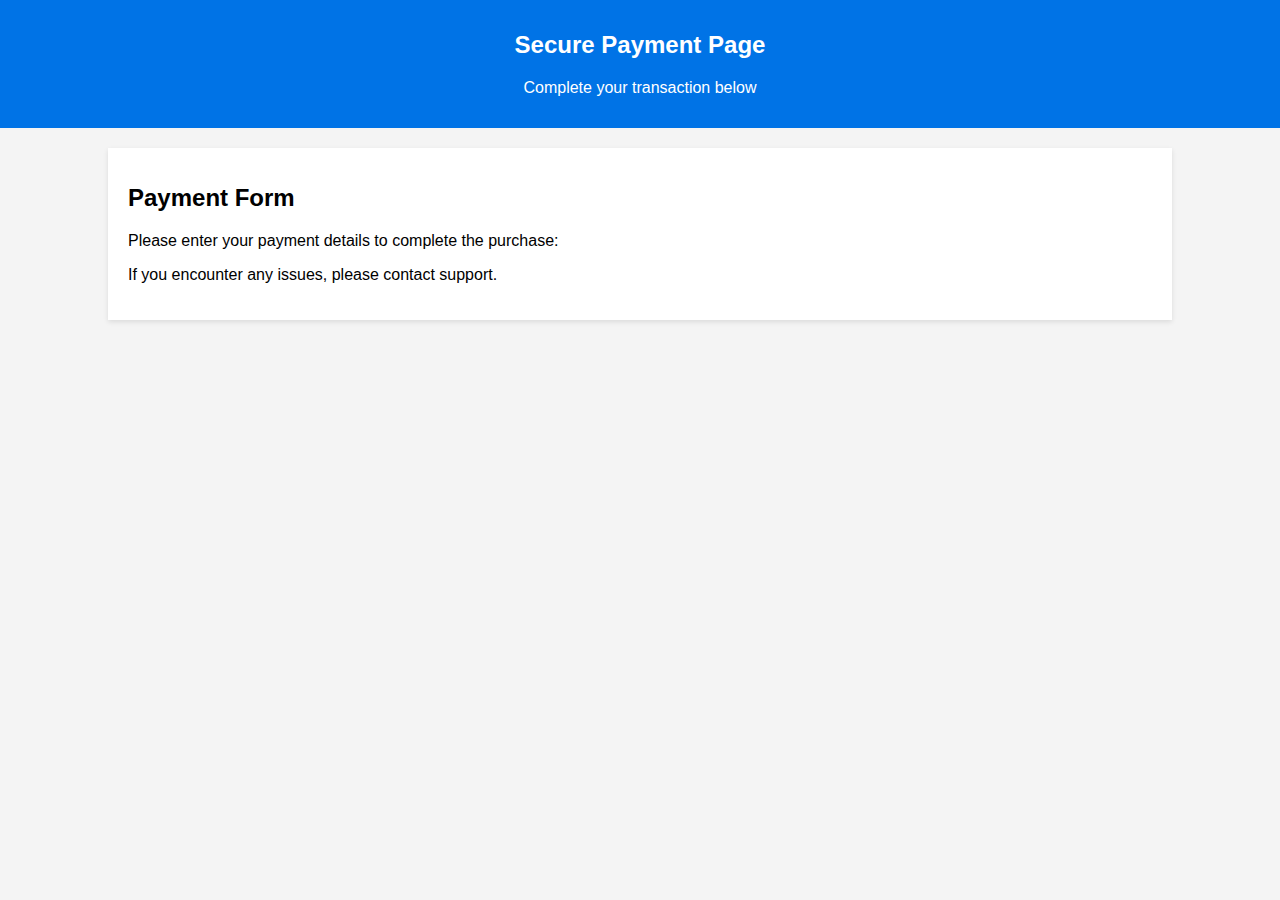
==== index.html @ 61232763 "Create index.html" ====
<!DOCTYPE html>
<html lang="en">
<head>
    <meta charset="UTF-8">
    <meta name="viewport" content="width=device-width, initial-scale=1.0">
    <title>Payment Integration Example</title>
    <style>
        /* Basic style for the page */
        body {
            font-family: Arial, sans-serif;
            margin: 0;
            padding: 0;
            background-color: #f4f4f4;
        }

        header {
            background-color: #0073e6;
            color: white;
            padding: 15px 0;
            text-align: center;
        }

        .container {
            width: 80%;
            margin: 20px auto;
            background-color: white;
            padding: 20px;
            box-shadow: 0 2px 5px rgba(0, 0, 0, 0.1);
        }

        h1 {
            font-size: 24px;
            margin-bottom: 20px;
        }

        iframe {
            width: 100%;
            height: 600px;  /* Adjust the height to fit the payment form */
            border: none;
        }
    </style>
</head>
<body>

    <!-- Header Section -->
    <header>
        <h1>Secure Payment Page</h1>
        <p>Complete your transaction below</p>
    </header>

    <!-- Main Content Section -->
    <div class="container">
        <h1>Payment Form</h1>
        <p>Please enter your payment details to complete the purchase:</p>
<form><script src="https://checkout.razorpay.com/v1/payment-button.js" data-payment_button_id="pl_PNlbhDOpYdnYbn" async> </script> </form>
        <!-- Embed Payment Processor in iframe
        <iframe src="https://tally.so/r/wv0qGv" title="Payment Page"></iframe>-->

        <p>If you encounter any issues, please contact support.</p>
    </div>

</body>
</html>
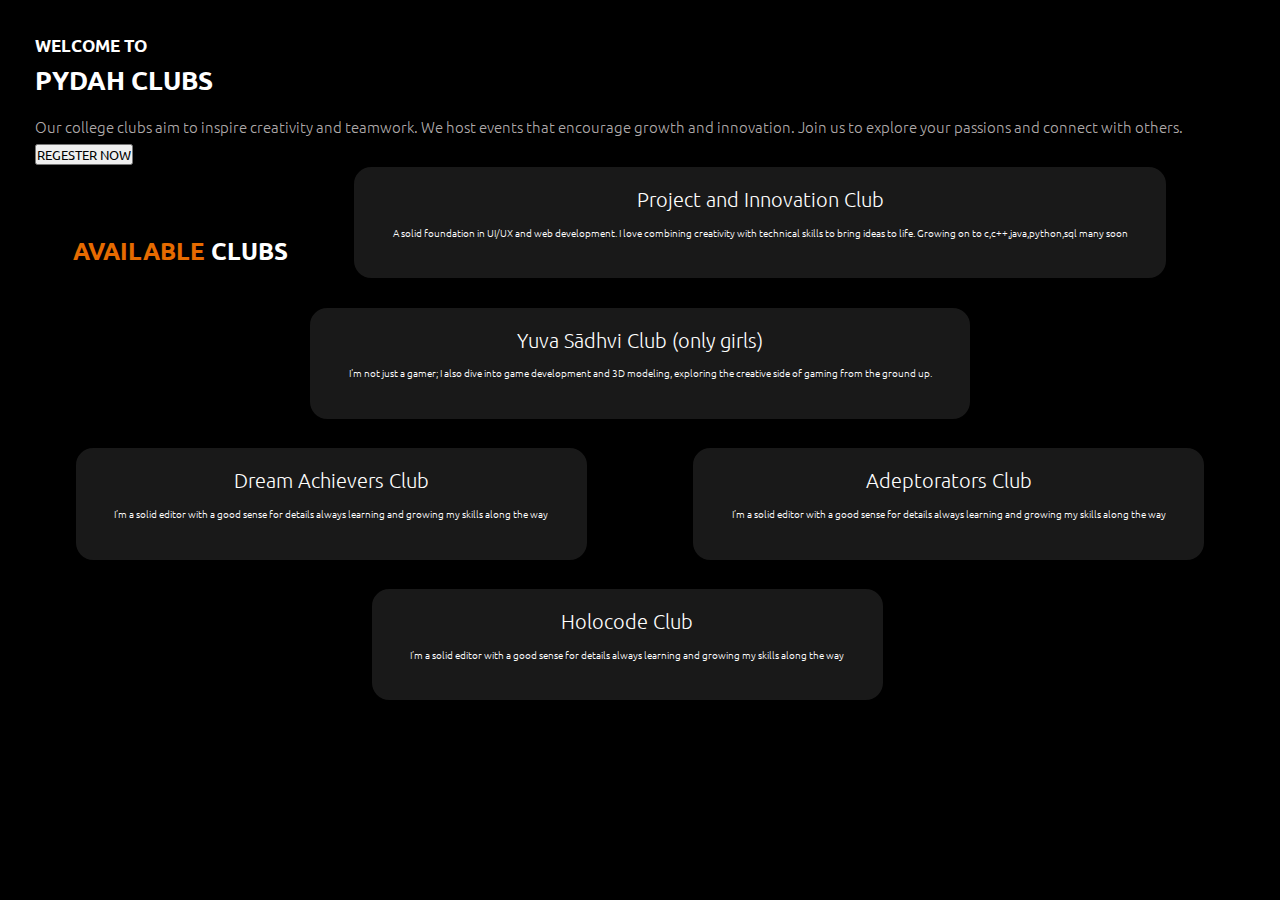
==== commit 30fd886d: "Add files via upload" ====
--- a/index.html
+++ b/index.html
@@ -1,63 +1,104 @@
-<!DOCTYPE html>
-<html lang="en">
-<head>
-    <meta charset="UTF-8">
-    <meta name="viewport" content="width=device-width, initial-scale=1.0">
-    <title>Payment Integration Example</title>
-    <style>
-        /* Basic style for the page */
-        body {
-            font-family: Arial, sans-serif;
-            margin: 0;
-            padding: 0;
-            background-color: #f4f4f4;
-        }
-
-        header {
-            background-color: #0073e6;
-            color: white;
-            padding: 15px 0;
-            text-align: center;
-        }
-
-        .container {
-            width: 80%;
-            margin: 20px auto;
-            background-color: white;
-            padding: 20px;
-            box-shadow: 0 2px 5px rgba(0, 0, 0, 0.1);
-        }
-
-        h1 {
-            font-size: 24px;
-            margin-bottom: 20px;
-        }
-
-        iframe {
-            width: 100%;
-            height: 600px;  /* Adjust the height to fit the payment form */
-            border: none;
-        }
-    </style>
-</head>
-<body>
-
-    <!-- Header Section -->
-    <header>
-        <h1>Secure Payment Page</h1>
-        <p>Complete your transaction below</p>
-    </header>
-
-    <!-- Main Content Section -->
-    <div class="container">
-        <h1>Payment Form</h1>
-        <p>Please enter your payment details to complete the purchase:</p>
-<form><script src="https://checkout.razorpay.com/v1/payment-button.js" data-payment_button_id="pl_PNlbhDOpYdnYbn" async> </script> </form>
-        <!-- Embed Payment Processor in iframe
-        <iframe src="https://tally.so/r/wv0qGv" title="Payment Page"></iframe>-->
-
-        <p>If you encounter any issues, please contact support.</p>
-    </div>
-
-</body>
-</html>
+<!DOCTYPE html>
+<html lang="en">
+<head>
+    <meta charset="UTF-8">
+    <meta name="viewport" content="width=device-width, initial-scale=1.0">
+    <link href='https://unpkg.com/boxicons@2.1.4/css/boxicons.min.css' rel='stylesheet'>
+
+    <link rel="icon" type="image/png" href="assets\sidlogoico.ico" sizes="16x16">
+    <link rel="icon" type="image/png" href="assets\sidlogoico32.ico" sizes="32x32">
+    <link rel="icon" type="image/svg+xml" href="assets\sidlogoico32.ico">
+    <title>SID.WEB</title>
+    <link rel="stylesheet" href="styles.css">
+
+</head>
+<body>
+  
+
+    <!-- Hero Section -->
+    <section id="home" class="hero">
+        <p class="t1">WELCOME TO</p>
+      <h class="name">PYDAH CLUBS</h>
+     <!--<p class="abtme">And I'm a <span id="role">Editor</span><span class="cursor">|</span></span></p>--> 
+      <p class="t2">Our college clubs aim to inspire creativity and teamwork. We host events that encourage growth and innovation. Join us to explore your passions and connect with others. </p>
+       
+      
+      <button onclick="window.location.href='payment.html';">
+        REGESTER NOW
+    </button>  
+      <!--     
+      <div class="social-media">
+        <a href="https://siddu.start.page/"><i class='bx bxl-facebook' ></i></a>
+        <a href="https://siddu.start.page/"><i class='bx bxl-twitter' ></i></a>
+        <a href="https://siddu.start.page/"><i class='bx bxl-instagram-alt' ></i></a>
+        <a href="https://siddu.start.page/"><i class='bx bxl-linkedin' ></i></a>
+          </div>
+<div class="rectangle">
+    <div class="rectangle2">
+        <img src="assets\sidlogo.png" alt="Description of the image" width="200" height="150" class="abtpng">
+      </div>
+  </div>
+ </section>-->
+
+
+
+<div class="rectangle4">
+    
+    <div class="services-container">
+        <h1 class="myintrest"><span class="highlight">AVAILABLE
+        </span> CLUBS</h1>
+        <div class="services-box">
+
+            
+            <h3>Project and Innovation Club</h3>
+            <p>A solid foundation in UI/UX and web development. I love combining creativity with technical skills to bring ideas to life. Growing on to c,c++,java,python,sql many soon</p>
+          
+            </p>
+
+            
+        </div>
+        <div class="services-box">
+          
+            <h3>Yuva Sādhvi Club (only girls)</h3>
+            <p>I'm not just a gamer; I also dive into game development and 3D modeling, exploring the creative side of gaming from the ground up.</p>
+           
+        </div>
+        <div class="services-box">
+           
+            <h3>Dream Achievers Club</h3>
+            <p>I’m a solid editor with a good sense for details always learning and growing my skills along the way </p>
+           
+        </div>
+
+        <div class="services-box">
+           
+            <h3>Adeptorators Club</h3>
+            <p>I’m a solid editor with a good sense for details always learning and growing my skills along the way </p>
+           
+        </div>
+        
+        <div class="services-box">
+           
+            <h3>Holocode Club</h3>
+            <p>I’m a solid editor with a good sense for details always learning and growing my skills along the way </p>
+           
+        </div>
+        <form>
+            <script src="https://checkout.razorpay.com/v1/payment-button.js" 
+                    data-payment_button_id="pl_PNzdAURY3oFDxU" async>
+            </script>
+        </form>
+    
+    </div>    
+
+    
+   
+
+  
+   
+   
+    <script src="script.js"></script>
+    
+</body>
+
+</html>--- a/styles.css
+++ b/styles.css
@@ -0,0 +1,875 @@
+
+@import url('https://fonts.googleapis.com/css2?family=Ubuntu:ital,wght@0,300;0,400;0,500;0,700;1,300;1,400;1,500;1,700&display=swap'); 
+
+@keyframes fadeInUp {
+    0% {
+        opacity: 0;
+        transform: translateY(-20px); /* Starts above the original position */
+    }
+    100% {
+        opacity: 1;
+        transform: translateY(0); /* Ends at the original position */
+    }
+}
+
+        /* Pulse animation */
+        @keyframes pulse {
+            0% {
+                transform: scale(1);
+            }
+            50% {
+                transform: scale(1.1); /* Increase size by 10% */
+            }
+            100% {
+                transform: scale(1);
+            }
+        }
+
+
+    /* Define the sliding animation */
+    @keyframes slideLeft {
+        from {
+            transform: translateX(100%);
+            opacity: 0;
+        }
+        to {
+            transform: translateX(0);
+            opacity: 1;
+        }
+    }
+    
+    @keyframes fadeInLeft {
+        from {
+            transform: translateX(-50px); /* Start slightly to the left */
+            opacity: 0; /* Fully transparent */
+        }
+        to {
+            transform: translateX(0); /* End in its original position */
+            opacity: 1; /* Fully opaque */
+        }
+    }
+
+*{
+    margin: 0;
+    padding: 0;
+    box-sizing: border-box;
+    font-family: "Ubuntu", sans-serif;
+  
+    font-style: normal;
+    text-decoration: none;
+    scroll-behavior: smooth;
+}
+
+.button {
+    
+    background-color:  #e66b00; /* Blue background */
+        color: white; /* White text */
+        padding: 5px 10px; /* Space around the text */
+        font-size: 14px; /* Font size */
+        border: none; /* Remove border */
+        margin-top: 16PX;
+        border-radius: 5px; /* Rounded corners */
+        cursor: pointer; /* Pointer cursor on hover */
+        box-shadow: 0px 4px 6px rgba(0, 0, 0, 0.1); /* Subtle shadow */
+        transition: background-color 0.3s, transform 0.2s; /* Smooth hover effect */
+    }
+
+    button:hover {
+        background-color: #0056b3; /* Darker blue on hover */
+        transform: scale(1.05); /* Slightly enlarge button on hover */
+    }
+
+    button:active {
+        transform: scale(0.95); /* Shrink slightly when clicked */
+    }
+
+:root{
+    --bg-color:black;
+    --second-bg-color:rgba(63, 63, 63, 0.404);
+    --text-color:white;
+    
+    --main-color:#e66b00;
+}
+
+html{
+    font-size: 80%;
+    overflow-x: hidden;
+}
+
+body{
+    background: var(--bg-color);
+    
+    color: var(--text-color);
+}
+section{
+    min-height: 100vh;
+    padding: 10rem 9% 2rem;
+}
+
+.overlay {
+    position: absolute;
+    top: 0;
+    left: 0;
+    width: 100%;
+    height: 100%;
+    background: var(--bg-color);
+    pointer-events: none; /* Ensure it doesn't interfere with content */
+    backdrop-filter: blur(5px); /* Adds a subtle blur */
+}
+
+
+/* Navbar styling */
+nav {
+    padding: 0.5rem 9rem;
+    background-color:rgba(0, 1, 5, 10);;
+    display: flex;
+    justify-content: space-between;
+    align-items: cente;
+}
+
+.nav-links {
+    list-style-type: none;
+    display: flex;
+    justify-content: flex-end;
+}
+
+.nav-links li {
+    margin-left: 2rem;
+}
+
+.nav-links li a {
+    color: #fff;
+    text-decoration: none;
+    font-size: 1rem;
+}
+
+.nav-links li a:hover {
+    color: #e66b00;
+}
+
+/* Menu icon */
+.menu-icon {
+    display: none;
+    font-size: 1.5rem;
+    color: #fff;
+    cursor: pointer;
+}
+
+/* Close button styling */
+
+
+.menu-icon {
+    display: block;
+    animation: fadeInLeft  1s ease-in-out;
+    font-size: 24px;
+    color: var(--main-color); 
+    margin-left: 15px;
+    margin-top: 5px;
+    margin-bottom: 1cm;
+}
+
+.menu-text {
+    margin-left: 7.2cm;
+    font-family: 'Avenir Next', sans-serif; font-weight: 550;
+    font-size:   22px;
+    animation: fadeInLeft  1s ease-in-out;
+    color: white; 
+
+}
+
+.menu-text2 {
+    margin-left: 8px;
+    font-family: 'Avenir Next', sans-serif; font-weight: 550;
+    font-size:   22px;
+    margin-bottom: 250px;
+}
+
+
+.nav-links {
+    display: flex;
+    flex-direction: column;
+    position: fixed;
+    top: 0;
+    left: -250px;
+    z-index: 1;
+    height: 100%;
+    width: 250px;
+    background-color: rgba(0, 1, 5, 0.9);;
+    border-radius: 10px 30px 30px 10px;
+    padding-top: 1rem;
+    transition: transform 0.3s ease;
+    transform: translateX(-100%);
+}
+
+/* Navbar styling */
+nav {
+padding: 0.1rem 0.5rem;
+background-color: #000000;
+display: flex;
+justify-content: space-between;
+align-items: center;
+}
+
+.close-btn {
+    display: block;
+}
+
+.nav-links.show {
+    transform: translateX(250px);
+}
+
+.nav-links li {
+    margin: 1rem 0;
+    text-align: center;
+}
+.nav-links li a {
+    font-weight: bold;
+}
+
+.hero {
+    
+    padding: 35px;
+    font-size: 17px;
+    font-family: 'Avenir Next', sans-serif; font-weight: 550;
+
+}
+.t1 {
+    
+    margin-bottom: 7px;
+    font-size: 17px;
+    font-family: "Ubuntu", sans-serif;
+    animation: fadeInLeft  1s ease-in-out;
+
+}
+.name {
+    
+    margin-top: 7px;
+    font-size: 26px;
+    font-family: "Ubuntu", sans-serif;
+    animation: fadeInLeft  1s ease-in-out;
+
+}
+
+.abtme {
+    margin-top: 7px;
+    font-size: 17px;
+    font-family: "Ubuntu", sans-serif;
+    animation: fadeInLeft  1s ease-in-out;
+    margin-bottom: 10px;
+
+
+}
+
+
+
+@keyframes blink {
+    50% {
+        opacity: 0;
+    }
+}
+
+.t2 {
+    margin-top: 0.5cm;
+    margin-bottom: 7px;
+    font-size: 14.5px;
+    font-family: "Ubuntu", sans-serif;
+    font-weight: 200;
+    color:  rgba(199, 192, 192, 0.9);
+    text-align:left;
+    animation: slideLeft 1s ease-in-out;
+
+}
+
+
+.social-media a{
+    display: inline-flex;
+    justify-content: center;
+    align-items: center;
+    width: 1.5rem;
+    height: 1.5rem;
+    background: transparent;
+    border: .2rem solid var(--main-color);
+    border-radius: 50%;
+    font-size: 10px;
+    color: var(--main-color);
+    margin: 10px 10px 10px 0;
+}
+
+.social-media a:hover{
+    background: var(--main-color);
+    color: var(--second-bg-color);
+    box-shadow: 0 0 20px var(--main-color);
+}
+
+
+
+
+@keyframes float {
+    0% {
+        transform: translateY(0);
+    }
+    50% {
+        transform: translateY(-10px); /* Move up by 10px */
+    }
+    100% {
+        transform: translateY(0);
+    }
+}
+
+
+.emailpic1 {
+
+    width: 190px; /* Set width to 90px */
+    height: 25px; /* Set height to match width, making it square */
+    margin-top: 7px;
+    margin-left: 34px;
+    margin-bottom: 40px;
+    animation: fadeInLeft 1s ease-in-out, float 3s ease-in-out infinite;
+    
+}
+
+
+.back-link {
+    background-color: #0830e6c5;
+    width: 30px;
+    height: 30px;
+    margin-left: 8.7cm;
+    justify-content: center;
+    align-items: center;
+    color: rgb(255, 255, 255);
+    display: flex;
+   
+   
+   
+ 
+  }
+ 
+
+
+    
+    .rectangle {
+        background-color: var(--main-color);
+        color: white;
+       
+        width: 100%;
+        margin-top: 1cm;
+        text-align: center;
+        display: flex;
+        justify-content: center;
+        align-items: center;
+        z-index: -2;
+        animation: slideLeft 1s ease-in-out;
+      }
+      .rectangle2 {
+  
+        background-color: #000000;
+        color: rgb(0, 0, 0);
+        height: 120%;
+        width: 97%;
+        text-align: center;
+        
+        display: flex;
+        justify-content: center;
+        align-items: center;
+        animation: slideLeft 1s ease-in-out;
+      }
+      .rectangle3 {
+        background-color: #1c1b1b;
+        margin-top: 0.5cm;
+        height: 15cm;
+        width: 100%;
+        display: block; 
+        align-items: center;
+        justify-content: center;
+    }
+    
+          
+    .highlight {
+        color: var(--main-color); 
+    }
+    
+    .about3 {
+        padding-top: 20px; 
+        padding: 30px 20px;
+        font-size: 14px;
+        text-align: left;
+        color:rgba(255, 255, 255, 0.705);
+        font-family: "Ubuntu", sans-serif;
+        animation: fadeInLeft 1s ease-in-out;
+        font-weight: 100;
+    }
+    
+
+
+
+           .myintrest {
+       
+        font-size: 24px;
+        text-align: center;
+      
+        font-family: "Ubuntu", sans-serif;
+        animation: fadeInLeft 1s ease-in-out;
+        font-weight: 900;
+        margin-top: 1.5cm;
+    }
+
+    .services-container{
+        display: flex;
+        justify-content: center;
+        font-weight: 90;
+        align-items: center;
+        font-family: "Ubuntu", sans-serif;
+        flex-wrap: wrap;
+        gap: 2rem;
+    }
+    .services-container .services-box{
+   
+        background: var(--second-bg-color);
+        margin-right:3rem ;
+        margin-left: 3rem;
+        border-radius: 1.5rem;
+        text-align: center;
+        font-weight: 90;
+        font-family: "Ubuntu", sans-serif;
+        border: 0.2rem solid var(--bg-color);
+        transform: 0.5s ease;
+    }
+    .services-container .services-box:hover{
+        border-color: var(--main-color);
+        transform: scale(1.2);
+    }
+    .services-box i{
+        margin-top: 1px;
+        font-size: 40px;
+        margin-bottom: 10px;
+        font-weight: 90;
+
+        font-family: "Ubuntu", sans-serif;
+        color: var(--main-color);
+    }
+    .services-box h3{
+        font-size: 20px;
+        font-weight: 90;
+    }
+    
+    .services-box p{
+        font-weight: 90;
+        font-size: 10px;
+        margin: 1rem 3rem 3rem;
+        
+    }
+
+    .rectangle5 {
+        background-color: var(--second-bg-color);
+        margin-top: 1PX;
+      
+        width: 100%;
+        display: flex;
+        align-items: center;
+        justify-content: center;
+    }
+    
+    .latprj {
+       
+        font-size: 24px;
+        text-align: center;
+      color: #ffffff;
+        font-family: "Ubuntu", sans-serif;
+         
+    }
+
+    h3{
+        font-size: auto;
+        text-align: center;
+      
+        font-family: "Ubuntu", sans-serif;
+        animation: fadeInLeft 1s ease-in-out;
+        font-weight: 900;
+        margin-top: 1.5cm;font-family: "Ubuntu", sans-serif;
+        margin-top: 20px;
+        font-weight: 600;
+
+    }
+/* Mobile Styles */
+@media (max-width: 600px) {
+
+
+
+
+    .menu-icon {
+        display: block;
+        animation: fadeInLeft  1s ease-in-out;
+        font-size: 24px;
+        color: var(--main-color); 
+        margin-left: 15px;
+        margin-top: 5px;
+        margin-bottom: 1cm;
+    }
+
+    button {
+        background-color: #e66b00; /* Blue background */
+        color: white; /* White text */
+        padding: 5px 10px; /* Space around the text */
+        font-size: 14px; /* Font size */
+        border: none; /* Remove border */
+        margin-top: 16px;
+        border-radius: 5px; /* Rounded corners */
+        cursor: pointer; /* Pointer cursor on hover */
+        box-shadow: 0px 4px 6px rgba(0, 0, 0, 0.1); /* Subtle shadow */
+        transition: background-color 0.3s, transform 0.2s; /* Smooth hover effect */
+        animation: focusAnimation 2s infinite ease-in-out; /* Continuous animation */
+    }
+    
+    /* Hover Effect */
+    button:hover {
+        background-color: #0056b3; /* Darker blue on hover */
+        transform: scale(1.05); /* Slightly enlarge button on hover */
+    }
+    
+    /* Active Effect */
+    button:active {
+        transform: scale(0.95); /* Shrink slightly when clicked */
+    }
+    
+    /* Continuous animation to grab attention */
+    @keyframes focusAnimation {
+        0% {
+            box-shadow: 0px 4px 6px rgba(0, 0, 0, 0.1); /* Normal shadow */
+            transform: scale(1.2);
+        }
+        50% {
+            box-shadow: 0px 10px 15px rgba(0, 0, 0, 0.3); /* Larger shadow for focus */
+            transform: scale(1.05); /* Slightly larger size */
+        }
+        100% {
+            box-shadow: 0px 4px 6px rgba(0, 0, 0, 0.1); /* Return to normal shadow */
+            transform: scale(1); /* Return to normal size */
+        }
+    }
+    
+    
+    .menu-text {
+        margin-left: 7.2cm;
+        font-family: 'Avenir Next', sans-serif; font-weight: 550;
+        font-size:   22px;
+        animation: fadeInLeft  1s ease-in-out;
+        color: white; 
+
+    }
+
+    .menu-text2 {
+        margin-left: 8px;
+        font-family: 'Avenir Next', sans-serif; font-weight: 550;
+        font-size:   22px;
+        margin-bottom: 250px;
+    }
+
+
+    .nav-links {
+        display: flex;
+        flex-direction: column;
+        position: fixed;
+        top: 0;
+        left: -250px;
+        z-index: 1;
+        height: 100%;
+        width: 250px;
+        background-color: rgba(0, 1, 5, 0.9);;
+        border-radius: 10px 30px 30px 10px;
+        padding-top: 1rem;
+        transition: transform 0.3s ease;
+        transform: translateX(-100%);
+    }
+    
+    /* Navbar styling */
+    nav {
+    padding: 0.1rem 0.5rem;
+    background-color: #000000;
+    display: flex;
+    justify-content: space-between;
+    align-items: center;
+    }
+
+    .close-btn {
+        display: block;
+    }
+
+    .nav-links.show {
+        transform: translateX(250px);
+    }
+
+    .nav-links li {
+        margin: 1rem 0;
+        text-align: center;
+    }
+    .nav-links li a {
+        font-weight: bold;
+    }
+
+    .hero {
+        
+        padding: 35px;
+        font-size: 17px;
+        font-family: 'Avenir Next', sans-serif; font-weight: 550;
+
+    }
+    .t1 {
+        
+        margin-bottom: 7px;
+        font-size: 17px;
+        font-family: "Ubuntu", sans-serif;
+        animation: fadeInLeft  1s ease-in-out;
+
+    }
+    .name {
+        
+        margin-top: 7px;
+        font-size: 26px;
+        font-family: "Ubuntu", sans-serif;
+        animation: fadeInLeft  1s ease-in-out;
+
+    }
+    
+    .abtme {
+        margin-top: 7px;
+        font-size: 17px;
+        font-family: "Ubuntu", sans-serif;
+        animation: fadeInLeft  1s ease-in-out;
+        margin-bottom: 10px;
+
+    
+    }
+
+
+    
+    @keyframes blink {
+        50% {
+            opacity: 0;
+        }
+    }
+
+    .t2 {
+        margin-top: 0.5cm;
+        margin-bottom: 7px;
+        font-size: 14.5px;
+        font-family: "Ubuntu", sans-serif;
+        font-weight: 200;
+        color:  rgba(199, 192, 192, 0.9);
+        text-align:left;
+        animation: slideLeft 1s ease-in-out;
+
+    }
+
+   
+    .social-media a{
+        display: inline-flex;
+        justify-content: center;
+        align-items: center;
+        width: 1.5rem;
+        height: 1.5rem;
+        background: transparent;
+        border: .2rem solid var(--main-color);
+        border-radius: 50%;
+        font-size: 10px;
+        color: var(--main-color);
+        margin: 10px 10px 10px 0;
+    }
+
+    .social-media a:hover{
+        background: var(--main-color);
+        color: var(--second-bg-color);
+        box-shadow: 0 0 20px var(--main-color);
+    }
+
+ 
+    
+
+    @keyframes float {
+        0% {
+            transform: translateY(0);
+        }
+        50% {
+            transform: translateY(-10px); /* Move up by 10px */
+        }
+        100% {
+            transform: translateY(0);
+        }
+    }
+    
+  
+    .emailpic1 {
+
+        width: 190px; /* Set width to 90px */
+        height: 25px; /* Set height to match width, making it square */
+        margin-top: 7px;
+        margin-left: 34px;
+        margin-bottom: 40px;
+        animation: fadeInLeft 1s ease-in-out, float 3s ease-in-out infinite;
+        
+    }
+
+    
+    
+
+    .back-link {
+        background-color: #0830e6c5;
+        width: 30px;
+        height: 30px;
+        margin-left: 8.7cm;
+        justify-content: center;
+        align-items: center;
+        color: rgb(255, 255, 255);
+        display: flex;
+       
+       
+       
+     
+      }
+     
+
+    
+        
+        .rectangle {
+            background-color: var(--main-color);
+            color: white;
+           
+            width: 100%;
+            margin-top: 1cm;
+            text-align: center;
+            display: flex;
+            justify-content: center;
+            align-items: center;
+            z-index: -2;
+            animation: slideLeft 1s ease-in-out;
+          }
+          .rectangle2 {
+      
+            background-color: #000000;
+            color: rgb(0, 0, 0);
+            height: 120%;
+            width: 97%;
+            text-align: center;
+            
+            display: flex;
+            justify-content: center;
+            align-items: center;
+            animation: slideLeft 1s ease-in-out;
+          }
+          .rectangle3 {
+            background-color: #1c1b1b;
+            margin-top: 0.5cm;
+            height: 15cm;
+            width: 100%;
+            display: block; 
+            align-items: center;
+            justify-content: center;
+        }
+        
+              
+        .highlight {
+            color: var(--main-color); 
+        }
+        
+        .about3 {
+            padding-top: 20px; 
+            padding: 30px 20px;
+            font-size: 14px;
+            text-align: left;
+            color:rgba(255, 255, 255, 0.705);
+            font-family: "Ubuntu", sans-serif;
+            animation: fadeInLeft 1s ease-in-out;
+            font-weight: 100;
+        }
+        
+    
+    
+   
+               .myintrest {
+           
+            font-size: 24px;
+            text-align: center;
+          
+            font-family: "Ubuntu", sans-serif;
+            animation: fadeInLeft 1s ease-in-out;
+            font-weight: 900;
+            margin-top: 1.5cm;
+        }
+
+        .services-container{
+            display: flex;
+            justify-content: center;
+            font-weight: 90;
+            align-items: center;
+            font-family: "Ubuntu", sans-serif;
+            flex-wrap: wrap;
+            gap: 2rem;
+        }
+        .services-container .services-box{
+       
+            background: var(--second-bg-color);
+            margin-right:3rem ;
+            margin-left: 3rem;
+            border-radius: 1.5rem;
+            text-align: center;
+            font-weight: 90;
+            font-family: "Ubuntu", sans-serif;
+            border: 0.2rem solid var(--bg-color);
+            transform: 0.5s ease;
+        }
+        .services-container .services-box:hover{
+            border-color: var(--main-color);
+            transform: scale(1.2);
+        }
+        .services-box i{
+            margin-top: 1px;
+            font-size: 40px;
+            margin-bottom: 10px;
+            font-weight: 90;
+
+            font-family: "Ubuntu", sans-serif;
+            color: var(--main-color);
+        }
+        .services-box h3{
+            font-size: 20px;
+            font-weight: 90;
+        }
+        
+        .services-box p{
+            font-weight: 90;
+            font-size: 10px;
+            margin: 1rem 3rem 3rem;
+            
+        }
+
+        .rectangle5 {
+            background-color: var(--second-bg-color);
+            margin-top: 1PX;
+          
+            width: 100%;
+            display: flex;
+            align-items: center;
+            justify-content: center;
+        }
+        
+        .latprj {
+           
+            font-size: 24px;
+            text-align: center;
+          color: #ffffff;
+            font-family: "Ubuntu", sans-serif;
+             
+        }
+
+        h3{
+            font-size: auto;
+            text-align: center;
+          
+            font-family: "Ubuntu", sans-serif;
+            animation: fadeInLeft 1s ease-in-out;
+            font-weight: 900;
+            margin-top: 1.5cm;font-family: "Ubuntu", sans-serif;
+            margin-top: 20px;
+            font-weight: 600;
+
+        }
+    }